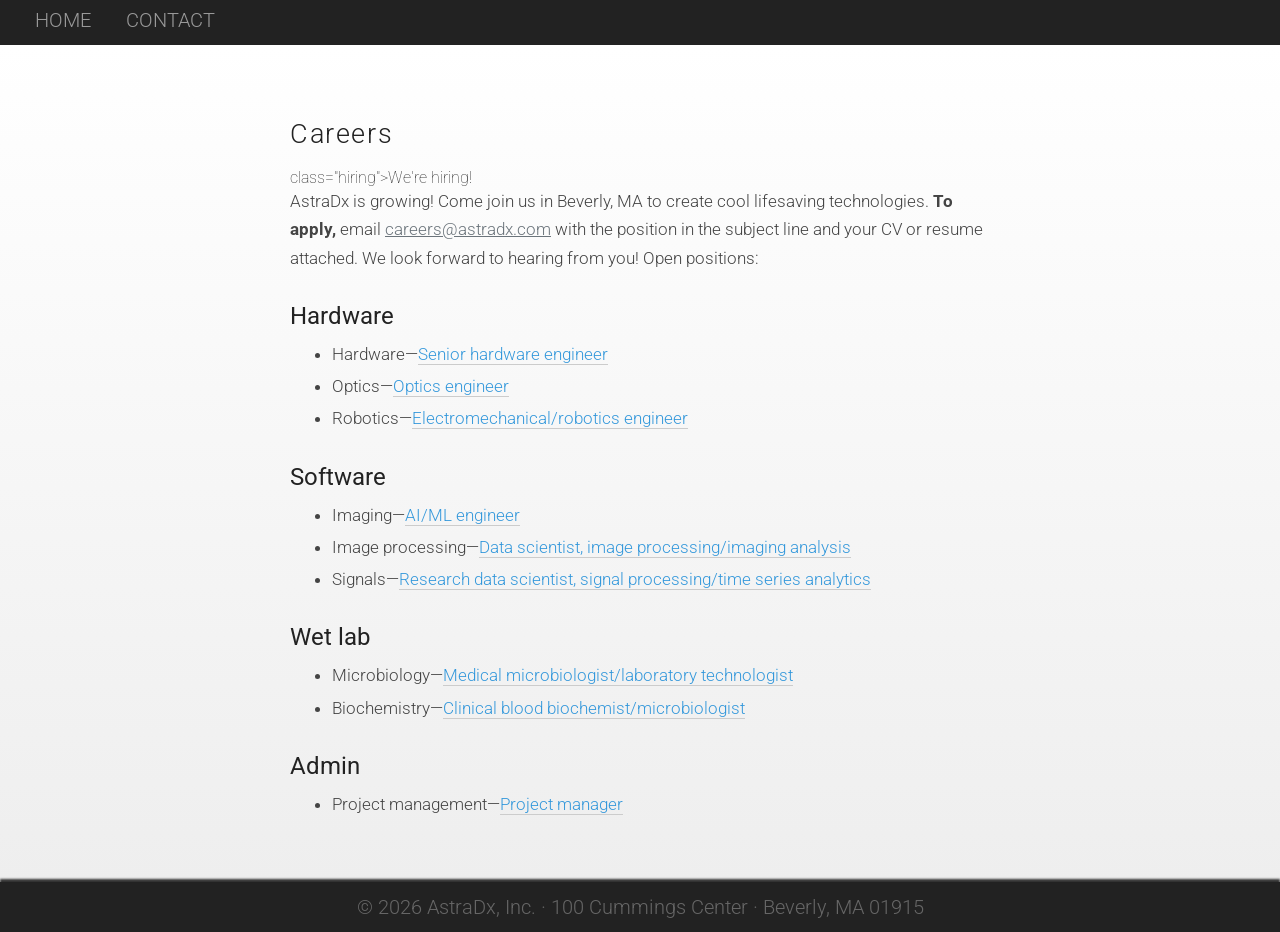
==== careers.html @ baf35546 "bold" ====
<!DOCTYPE html>
<html lang="en">
<head>
<meta charset="utf-8">
<meta name="viewport" content="width=device-width, initial-scale=1">
<title>Careers — AstraDx, Inc.</title>
<meta name="description" content="Open positions at AstraDx, Inc. in Beverly, Massachusetts.">
<link rel="icon" href="assets/favicon.png">
<link href="https://fonts.googleapis.com/css?family=Roboto:300,400&display=swap" rel="stylesheet">
<link rel="stylesheet" href="style.css">
</head>
<body>
<section class="scroll">

<header>
  <a href="index.html">HOME</a>
  <a href="mailto:careers@astradx.com">CONTACT</a>
</header>

<main>
<div class="page">

  <h1>Careers</h1>
  <h2<b> class="hiring">We're hiring!</b></h2>
  <p>
    AstraDx is growing! Come join us in Beverly, MA to create cool lifesaving technologies. <strong>To apply,</strong> email
    <a href="mailto:careers@astradx.com">careers@astradx.com</a> with the position in the subject line and your CV or
     resume attached. We look forward to hearing from you! Open positions:
  </p>

  <!-- ===================================================================
       HOW TO EDIT THIS PAGE

       Jobs are grouped into categories. One category looks like this:

           <div class="job">
             <h2>Category name</h2>
             <ul>
               <li>Area&mdash;<a href="files/the-file-name.pdf">Job title</a></li>
             </ul>
           </div>

       Each <li> is one open position. &mdash; is the long dash between the
       area and the job title. If a job has no area, leave both off:

               <li><a href="files/the-file-name.pdf">Job title</a></li>

       TO ADD A JOB       copy a whole <li> line, paste it inside the right
                          category's <ul>, change the words and the file name.
       TO REMOVE A JOB    delete its whole <li> line.
       TO ADD A CATEGORY  copy a whole block from <div class="job"> down to
                          </div>, paste it below, change the words.
       TO REMOVE ONE      delete the whole block, from <div class="job">
                          to its matching </div>.

       If there are no jobs open, delete all the blocks and the page still
       works fine.


       THE PDFs

       They live in the "files" folder next to this page.

       TO REPLACE ONE   put the real PDF in the "files" folder using the SAME
                        file name as the old one. Nothing else to change.
       TO USE A NEW     put the PDF in the "files" folder, then change the
       FILE NAME        name inside href="files/..." to match it exactly.
                        Capital letters and spaces matter - safest is to name
                        files in-lower-case-with-dashes.pdf
       =================================================================== -->

  <div class="job">
    <h2>Hardware</h2>
    <ul>
      <li>Hardware&mdash;<a href="files/senior_hardware_engineer_job_description_080426.pdf">Senior hardware engineer</a></li>
      <li>Optics&mdash;<a href="files/optics_job_description_080426.pdf">Optics engineer</a></li>
      <li>Robotics&mdash;<a href="files/robotics_engineer_job_description_080426.pdf">Electromechanical/robotics engineer</a></li>
    </ul>
  </div>

  <div class="job">
    <h2>Software</h2>
    <ul>
      <li>Imaging&mdash;<a href="files/imaging_job_description_080426.pdf">AI/ML engineer</a></li>
      <li>Image processing&mdash;<a href="files/image_processing_scientist_job_description_080426.pdf">Data scientist, image processing/imaging analysis</a></li>
      <li>Signals&mdash;<a href="files/time_series_job_description_080426.pdf">Research data scientist, signal processing/time series analytics</a></li>
    </ul>
  </div>

  <div class="job">
    <h2>Wet lab</h2>
    <ul>
      <li>Microbiology&mdash;<a href="files/technologist_job_description_072626.pdf">Medical microbiologist/laboratory technologist</a></li>
      <li>Biochemistry&mdash;<a href="files/biochemist_job_description_080426.pdf">Clinical blood biochemist/microbiologist</a></li>
    </ul>
  </div>

  <div class="job">
    <h2>Admin</h2>
    <ul>
      <li>Project management&mdash;<a href="files/admin_assistant_project_manager_job_description_080426.pdf">Project manager</a></li>
    </ul>
  </div>

</div>
</main>

<footer>
  &copy; 2026 AstraDx, Inc. &middot; 100 Cummings Center &middot; Beverly, MA 01915
</footer>

</section>
</body>
</html>
---- style.css ----
@charset "UTF-8";

/* AstraDx — one stylesheet for the whole site.
   Sizing values are the original site's, with min/max guards so they don't
   break down on very wide or very narrow screens. */

body {
  background-color: #222;
  font-family: Roboto, "Helvetica Neue", Helvetica, Arial, sans-serif;
  font-weight: 300;
  color: #222;
  margin: 0;
  display: flex;
  flex-flow: column;
}

/* The home page fills the screen exactly: bar, middle, bar. The middle
   scrolls inside itself, so the footer never leaves the viewport. */
section {
  display: flex;
  flex-flow: column;
  height: 100vh;
  background-color: #fff;
}

/* The careers page has real content, so it scrolls normally instead. */
section.scroll { height: auto; min-height: 100vh; }

/* --- dark bar at the top --------------------------------------------- */

header {
  background-color: #222;
  line-height: 40px;
  padding-bottom: 5px;
  padding-left: 35px;
  font-size: clamp(13px, calc(48px - 2vw), 20px);
  box-shadow: 0 3px 2px #333;
  flex: none;
}
header a {
  color: #999;
  font-weight: 300;
  text-decoration: none;
  margin-right: 30px;
}
header a:hover { color: #fff; }

/* --- middle ---------------------------------------------------------- */

main {
  flex: 2;
  overflow: auto;
  background: #fff;
  font-weight: 100;
  padding-left: 13%;
  padding-right: 13%;
  padding-top: max(40px, calc(150px - 6vw));
  background-image: linear-gradient(to bottom, transparent, #eee);
}

/* --- home page ------------------------------------------------------- */

@keyframes fade-in { from { opacity: 0; } to { opacity: 1; } }

#logo {
  display: block;
  margin: auto;
  width: 420px;
  max-width: 75%;
  object-fit: scale-down;
  user-select: none;
  -webkit-user-drag: none;
  animation: fade-in 1s both;
}

#title {
  font-size: clamp(34px, calc(54px + 0.7vw), 72px);
  letter-spacing: clamp(10px, calc(20px + 0.8vw), 34px);
  /* letter-spacing adds a gap after the last letter; pull it back to centre */
  text-indent: clamp(10px, calc(20px + 0.8vw), 34px);
  font-weight: 300;
  text-align: center;
  margin-top: max(24px, calc(70px - 2vw));
  margin-bottom: max(24px, calc(70px - 2vw));
  animation: fade-in 2s both;
}
#title .dx { color: #6B747B; }

#description {
  color: #6B747B;
  font-size: clamp(18px, calc(60px - 1.2vw), 44px);
  line-height: 140%;
  text-align: center;
  margin-top: 0;
  animation: fade-in 3s both;
}

/* --- careers page ---------------------------------------------------- */

.page {
  max-width: 700px;
  margin: 0 auto;
  padding-bottom: 60px;
  animation: fade-in 1.2s both;
}
.page h1 {
  font-size: clamp(20px, calc(14px + 1vw), 28px);
  font-weight: 300;
  letter-spacing: 0.06em;
  margin: 0 0 18px;
}
.page h2 {
  font-size: clamp(19px, calc(14px + 0.8vw), 26px);
  font-weight: 400;
  color: #222;
  margin: 0 0 8px;
}
/* The "We're hiring!" line is the loudest thing on the page. */
.page h2.hiring {
  font-size: clamp(28px, calc(20px + 1.8vw), 42px);
  font-weight: 900;
  margin: 0 0 14px;
}
.page p {
  font-weight: 300;
  font-size: clamp(15px, calc(12px + 0.4vw), 18px);
  line-height: 1.65;
  color: #444;
  margin: 0 0 20px;
}
.page a { color: #6B747B; }
.page a:hover { color: #222; }

/* One category of jobs: a heading, then a bulleted list of positions. */
.job { margin-top: 30px; }
.job h2 { margin-bottom: 10px; }

/* Bullets line up with roughly the third letter of the category heading
   above them, so each list reads as sitting under its own title. */
.job ul {
  list-style: disc;
  margin: 0;
  padding-left: 42px;
}
.job li {
  font-weight: 300;
  font-size: clamp(15px, calc(12px + 0.4vw), 18px);
  line-height: 1.65;
  color: #444;
  margin-bottom: 4px;
}
.job li a { color: #3498db; text-decoration: none; border-bottom: 1px solid #ccc; }
.job li a:hover { color: #222; border-bottom-color: #222; }

/* --- dark bar at the bottom ------------------------------------------ */

footer {
  background: #222;
  color: #666;
  font-weight: 300;
  font-size: clamp(13px, calc(48px - 2vw), 20px);
  line-height: 40px;
  padding-top: 5px;
  padding-bottom: 5px;
  width: 100%;
  text-align: center;
  box-shadow: 0 -3px 2px #333;
  flex: none;
}

/* Someone may prefer no motion; respect that. */
@media (prefers-reduced-motion: reduce) {
  * { animation: none !important; }
}
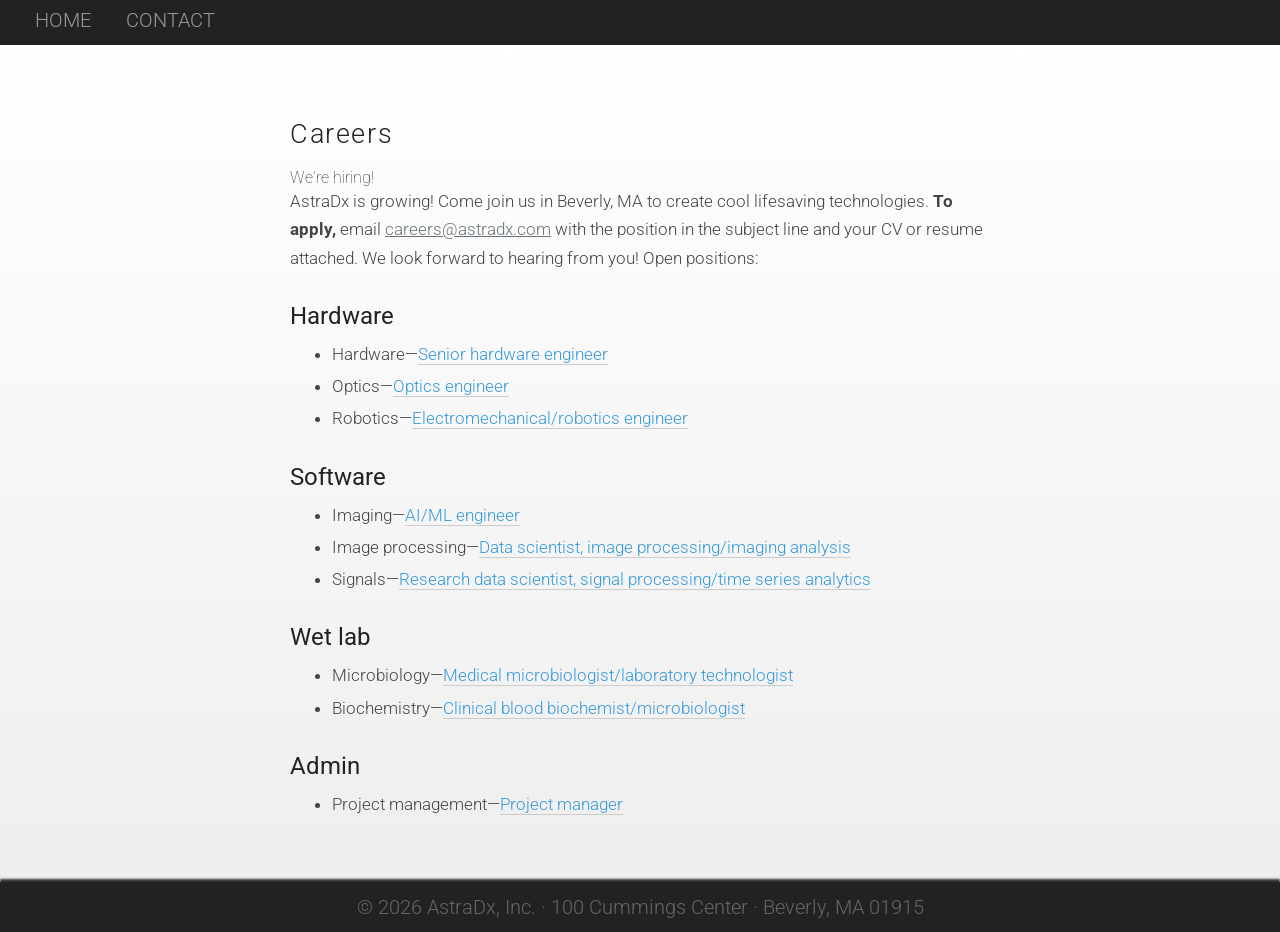
==== commit 20233bca: "bold we're hiring" ====
--- a/careers.html
+++ b/careers.html
@@ -21,7 +21,7 @@
 <div class="page">
 
   <h1>Careers</h1>
-  <h2<b> class="hiring">We're hiring!</b></h2>
+  <h2<b>We're hiring!</b></h2>
   <p>
     AstraDx is growing! Come join us in Beverly, MA to create cool lifesaving technologies. <strong>To apply,</strong> email
     <a href="mailto:careers@astradx.com">careers@astradx.com</a> with the position in the subject line and your CV or
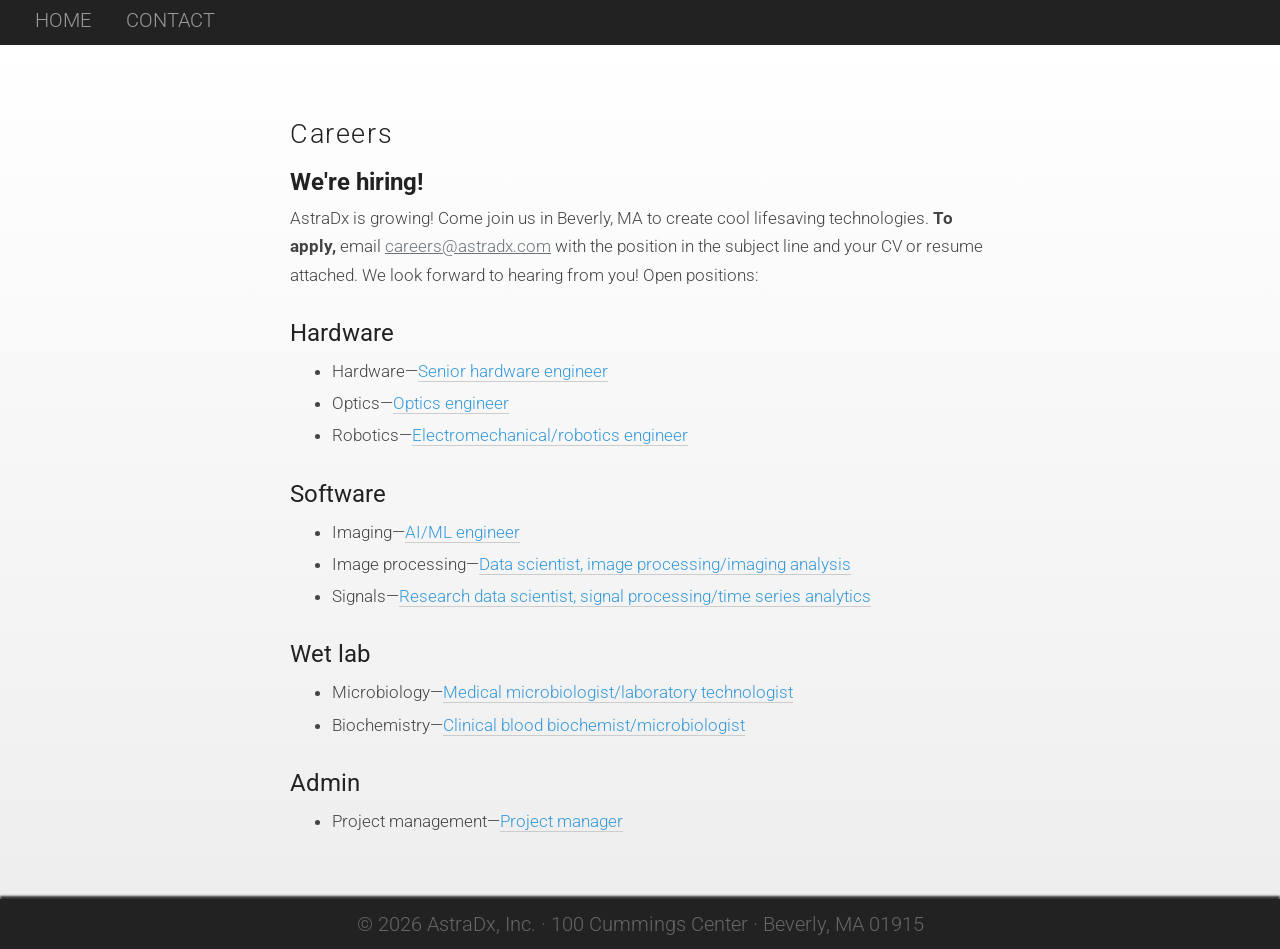
==== commit 7065dcc8: "bold" ====
--- a/careers.html
+++ b/careers.html
@@ -21,7 +21,7 @@
 <div class="page">
 
   <h1>Careers</h1>
-  <h2<b>We're hiring!</b></h2>
+  <h2><b><div class="hiring">We're hiring!</div></b></h2>
   <p>
     AstraDx is growing! Come join us in Beverly, MA to create cool lifesaving technologies. <strong>To apply,</strong> email
     <a href="mailto:careers@astradx.com">careers@astradx.com</a> with the position in the subject line and your CV or
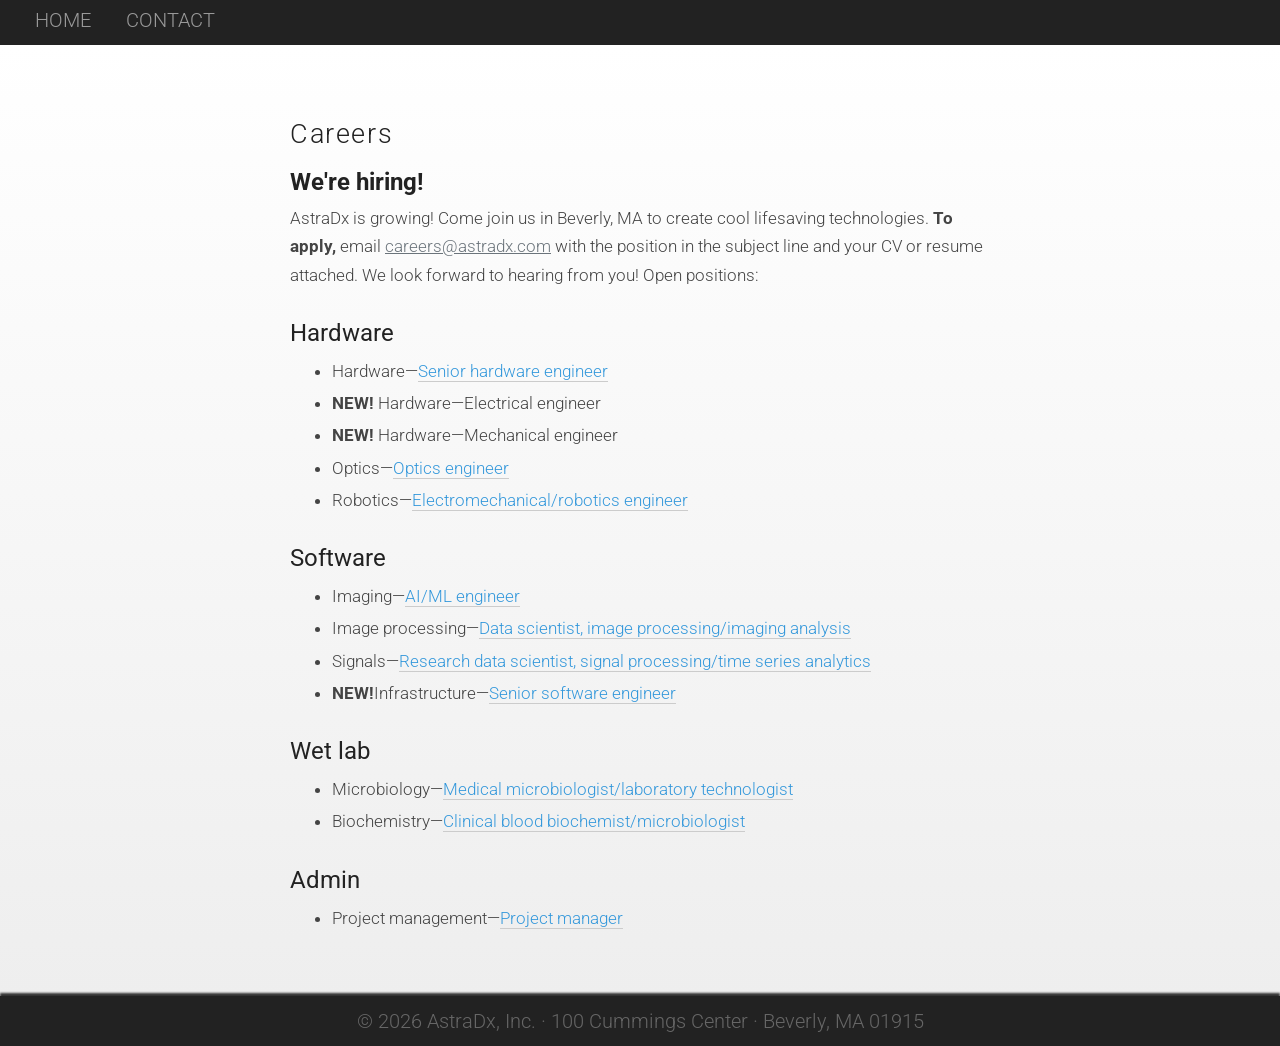
==== commit aff57302: "New job descriptions" ====
--- a/careers.html
+++ b/careers.html
@@ -73,6 +73,8 @@
     <h2>Hardware</h2>
     <ul>
       <li>Hardware&mdash;<a href="files/senior_hardware_engineer_job_description_080426.pdf">Senior hardware engineer</a></li>
+      <li><b>NEW!</b> Hardware&mdash;<a href="files/electrical_engineer_job_description_102826.pdf"></a>Electrical engineer</li>
+      <li><b>NEW!</b> Hardware&mdash;<a href="files/mechanical_engineer_job_description_102826.pdf"></a>Mechanical engineer</li>
       <li>Optics&mdash;<a href="files/optics_job_description_080426.pdf">Optics engineer</a></li>
       <li>Robotics&mdash;<a href="files/robotics_engineer_job_description_080426.pdf">Electromechanical/robotics engineer</a></li>
     </ul>
@@ -84,13 +86,14 @@
       <li>Imaging&mdash;<a href="files/imaging_job_description_080426.pdf">AI/ML engineer</a></li>
       <li>Image processing&mdash;<a href="files/image_processing_scientist_job_description_080426.pdf">Data scientist, image processing/imaging analysis</a></li>
       <li>Signals&mdash;<a href="files/time_series_job_description_080426.pdf">Research data scientist, signal processing/time series analytics</a></li>
+      <li><b>NEW!</b>Infrastructure&mdash;<a href="files/senior_software_engineer_job_description_102826.pdf">Senior software engineer</a></li>
     </ul>
   </div>
 
   <div class="job">
     <h2>Wet lab</h2>
     <ul>
-      <li>Microbiology&mdash;<a href="files/technologist_job_description_072626.pdf">Medical microbiologist/laboratory technologist</a></li>
+      <li>Microbiology&mdash;<a href="files/technologist_job_description_080426.pdf">Medical microbiologist/laboratory technologist</a></li>
       <li>Biochemistry&mdash;<a href="files/biochemist_job_description_080426.pdf">Clinical blood biochemist/microbiologist</a></li>
     </ul>
   </div>
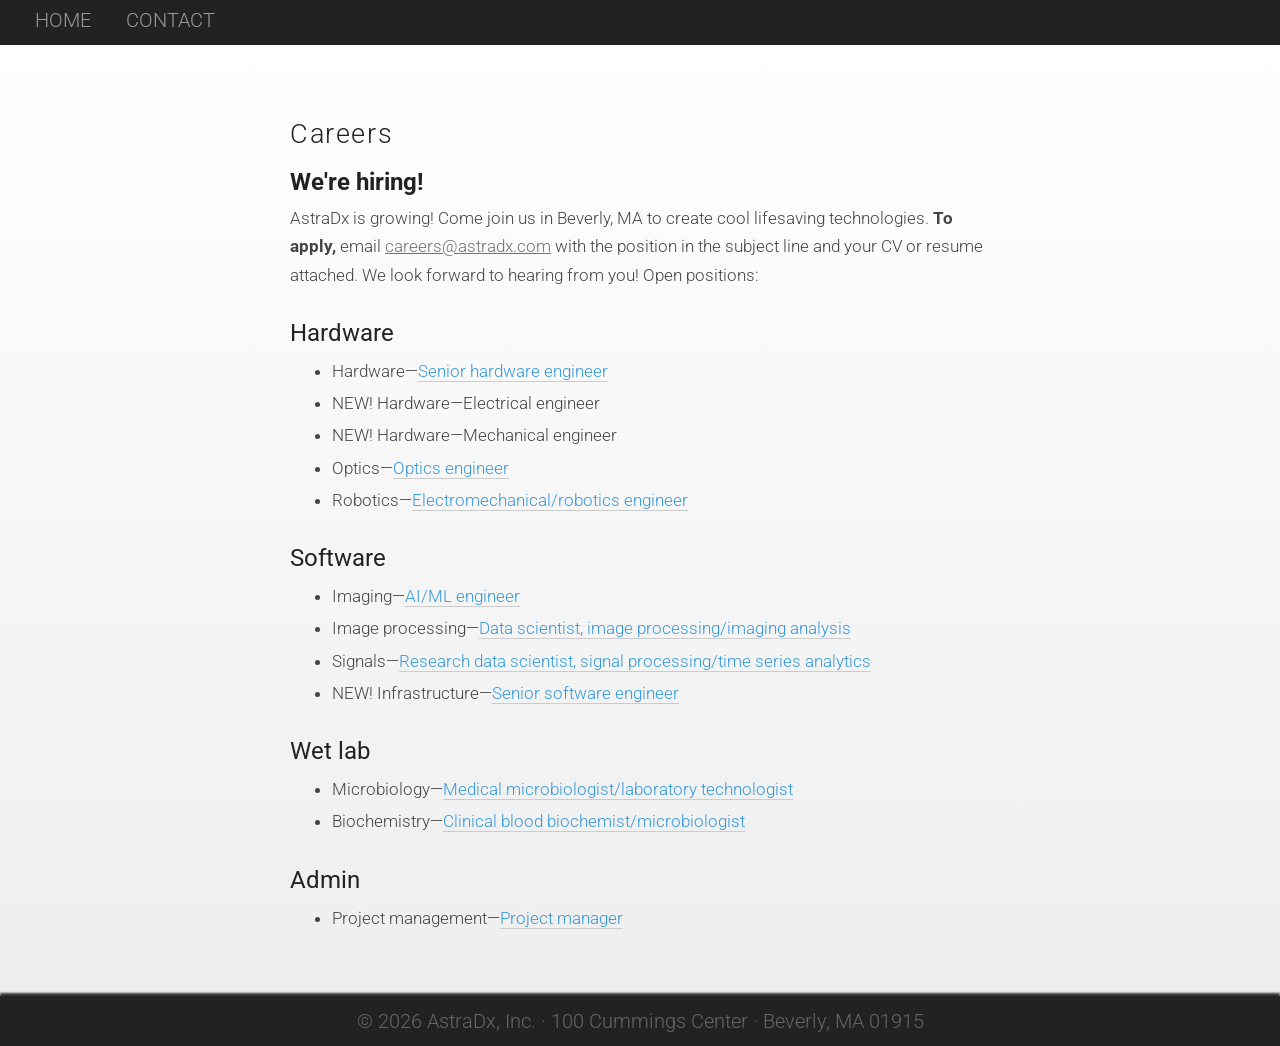
==== commit cb9e18ef: "Bold "NEW!"" ====
--- a/careers.html
+++ b/careers.html
@@ -73,8 +73,8 @@
     <h2>Hardware</h2>
     <ul>
       <li>Hardware&mdash;<a href="files/senior_hardware_engineer_job_description_080426.pdf">Senior hardware engineer</a></li>
-      <li><b>NEW!</b> Hardware&mdash;<a href="files/electrical_engineer_job_description_102826.pdf"></a>Electrical engineer</li>
-      <li><b>NEW!</b> Hardware&mdash;<a href="files/mechanical_engineer_job_description_102826.pdf"></a>Mechanical engineer</li>
+      <li><span class=""highlight">NEW!</span> Hardware&mdash;<a href="files/electrical_engineer_job_description_102826.pdf"></a>Electrical engineer</li>
+      <li><span class=""highlight">NEW!</span> Hardware&mdash;<a href="files/mechanical_engineer_job_description_102826.pdf"></a>Mechanical engineer</li>
       <li>Optics&mdash;<a href="files/optics_job_description_080426.pdf">Optics engineer</a></li>
       <li>Robotics&mdash;<a href="files/robotics_engineer_job_description_080426.pdf">Electromechanical/robotics engineer</a></li>
     </ul>
@@ -86,7 +86,7 @@
       <li>Imaging&mdash;<a href="files/imaging_job_description_080426.pdf">AI/ML engineer</a></li>
       <li>Image processing&mdash;<a href="files/image_processing_scientist_job_description_080426.pdf">Data scientist, image processing/imaging analysis</a></li>
       <li>Signals&mdash;<a href="files/time_series_job_description_080426.pdf">Research data scientist, signal processing/time series analytics</a></li>
-      <li><b>NEW!</b>Infrastructure&mdash;<a href="files/senior_software_engineer_job_description_102826.pdf">Senior software engineer</a></li>
+      <li><span class=""highlight">NEW!</span> Infrastructure&mdash;<a href="files/senior_software_engineer_job_description_102826.pdf">Senior software engineer</a></li>
     </ul>
   </div>
 
--- a/style.css
+++ b/style.css
@@ -152,6 +152,12 @@
 .job li a { color: #3498db; text-decoration: none; border-bottom: 1px solid #ccc; }
 .job li a:hover { color: #222; border-bottom-color: #222; }
 
+.highlight {
+  font-size: 0.7 em;
+  font-weight: 1000;
+}
+
+
 /* --- dark bar at the bottom ------------------------------------------ */
 
 footer {
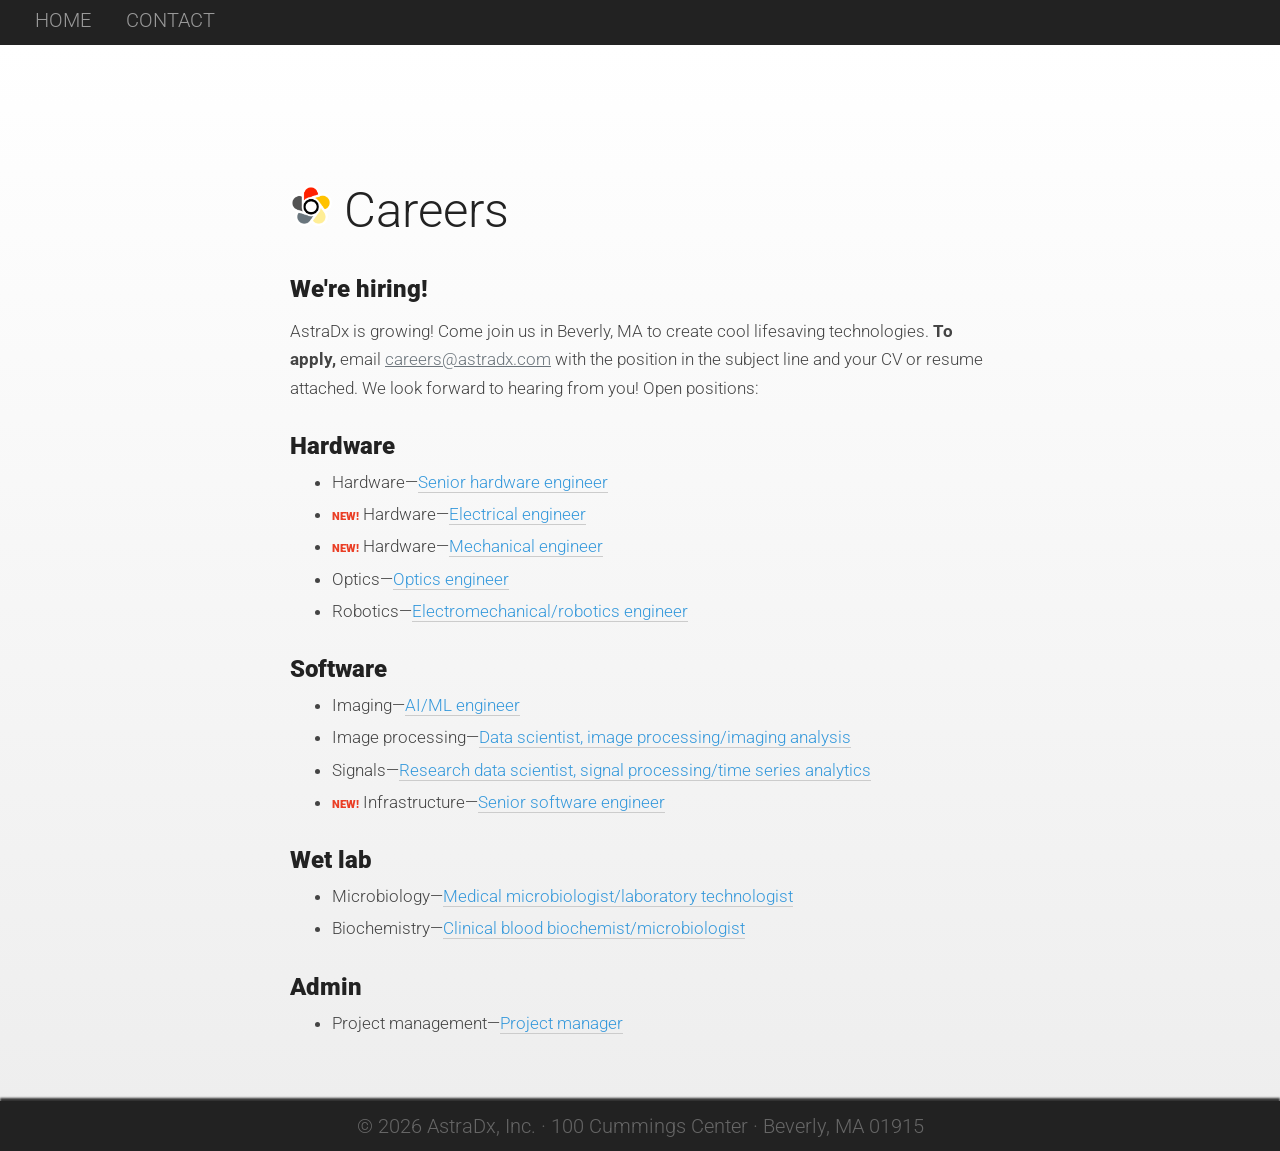
==== commit 6752966e: "Style updates" ====
--- a/careers.html
+++ b/careers.html
@@ -20,8 +20,8 @@
 <main>
 <div class="page">
 
-  <h1>Careers</h1>
-  <h2><b><div class="hiring">We're hiring!</div></b></h2>
+  <h1><img src="assets/logo.png" alt="AstraDx" style="width: 6%; height: auto;"> Careers</h1>
+  <h2><div class="hiring">We're hiring!</div></h2>
   <p>
     AstraDx is growing! Come join us in Beverly, MA to create cool lifesaving technologies. <strong>To apply,</strong> email
     <a href="mailto:careers@astradx.com">careers@astradx.com</a> with the position in the subject line and your CV or
@@ -70,28 +70,28 @@
        =================================================================== -->
 
   <div class="job">
-    <h2>Hardware</h2>
+    <h3>Hardware</h3>
     <ul>
       <li>Hardware&mdash;<a href="files/senior_hardware_engineer_job_description_080426.pdf">Senior hardware engineer</a></li>
-      <li><span class=""highlight">NEW!</span> Hardware&mdash;<a href="files/electrical_engineer_job_description_102826.pdf"></a>Electrical engineer</li>
-      <li><span class=""highlight">NEW!</span> Hardware&mdash;<a href="files/mechanical_engineer_job_description_102826.pdf"></a>Mechanical engineer</li>
+      <li><span class="highlight">NEW!</span> Hardware&mdash;<a href="files/electrical_engineer_job_description_102826.pdf">Electrical engineer</a></li>
+      <li><span class="highlight">NEW!</span> Hardware&mdash;<a href="files/mechanical_engineer_job_description_102826.pdf">Mechanical engineer</a></li>
       <li>Optics&mdash;<a href="files/optics_job_description_080426.pdf">Optics engineer</a></li>
       <li>Robotics&mdash;<a href="files/robotics_engineer_job_description_080426.pdf">Electromechanical/robotics engineer</a></li>
     </ul>
   </div>
 
   <div class="job">
-    <h2>Software</h2>
+    <h3>Software</h3>
     <ul>
       <li>Imaging&mdash;<a href="files/imaging_job_description_080426.pdf">AI/ML engineer</a></li>
       <li>Image processing&mdash;<a href="files/image_processing_scientist_job_description_080426.pdf">Data scientist, image processing/imaging analysis</a></li>
       <li>Signals&mdash;<a href="files/time_series_job_description_080426.pdf">Research data scientist, signal processing/time series analytics</a></li>
-      <li><span class=""highlight">NEW!</span> Infrastructure&mdash;<a href="files/senior_software_engineer_job_description_102826.pdf">Senior software engineer</a></li>
+      <li><span class="highlight">NEW!</span> Infrastructure&mdash;<a href="files/senior_software_engineer_job_description_102826.pdf">Senior software engineer</a></li>
     </ul>
   </div>
 
   <div class="job">
-    <h2>Wet lab</h2>
+    <h3>Wet lab</h3>
     <ul>
       <li>Microbiology&mdash;<a href="files/technologist_job_description_080426.pdf">Medical microbiologist/laboratory technologist</a></li>
       <li>Biochemistry&mdash;<a href="files/biochemist_job_description_080426.pdf">Clinical blood biochemist/microbiologist</a></li>
@@ -99,7 +99,7 @@
   </div>
 
   <div class="job">
-    <h2>Admin</h2>
+    <h3>Admin</h3>
     <ul>
       <li>Project management&mdash;<a href="files/admin_assistant_project_manager_job_description_080426.pdf">Project manager</a></li>
     </ul>
--- a/style.css
+++ b/style.css
@@ -104,22 +104,23 @@
   animation: fade-in 1.2s both;
 }
 .page h1 {
-  font-size: clamp(20px, calc(14px + 1vw), 28px);
+  /* font-size: clamp(20px, calc(14px + 1vw), 28px); */
+  font-size: clamp(48px, calc(36px + 1vw), 60px);
   font-weight: 300;
-  letter-spacing: 0.06em;
-  margin: 0 0 18px;
+  /* letter-spacing: 0.06em; */
+  margin: 48pt 0 36px;
 }
+/* The "We're hiring!" line is the loudest thing on the page. */
 .page h2 {
-  font-size: clamp(19px, calc(14px + 0.8vw), 26px);
-  font-weight: 400;
+  font-size: clamp(24px, calc(14px + 0.8vw), 42px);
+  font-weight: 900;
+  margin: 0 0 14px;
+}
+.page h3 {
+  font-size: clamp(18px, calc(14px + 0.8vw), 24px);
+  font-weight: 900;
   color: #222;
   margin: 0 0 8px;
-}
-/* The "We're hiring!" line is the loudest thing on the page. */
-.page h2.hiring {
-  font-size: clamp(28px, calc(20px + 1.8vw), 42px);
-  font-weight: 900;
-  margin: 0 0 14px;
 }
 .page p {
   font-weight: 300;
@@ -153,8 +154,9 @@
 .job li a:hover { color: #222; border-bottom-color: #222; }
 
 .highlight {
-  font-size: 0.7 em;
-  font-weight: 1000;
+  font-size: 8pt;
+  font-weight: 900;
+  color: #EA3E25;
 }
 
 
